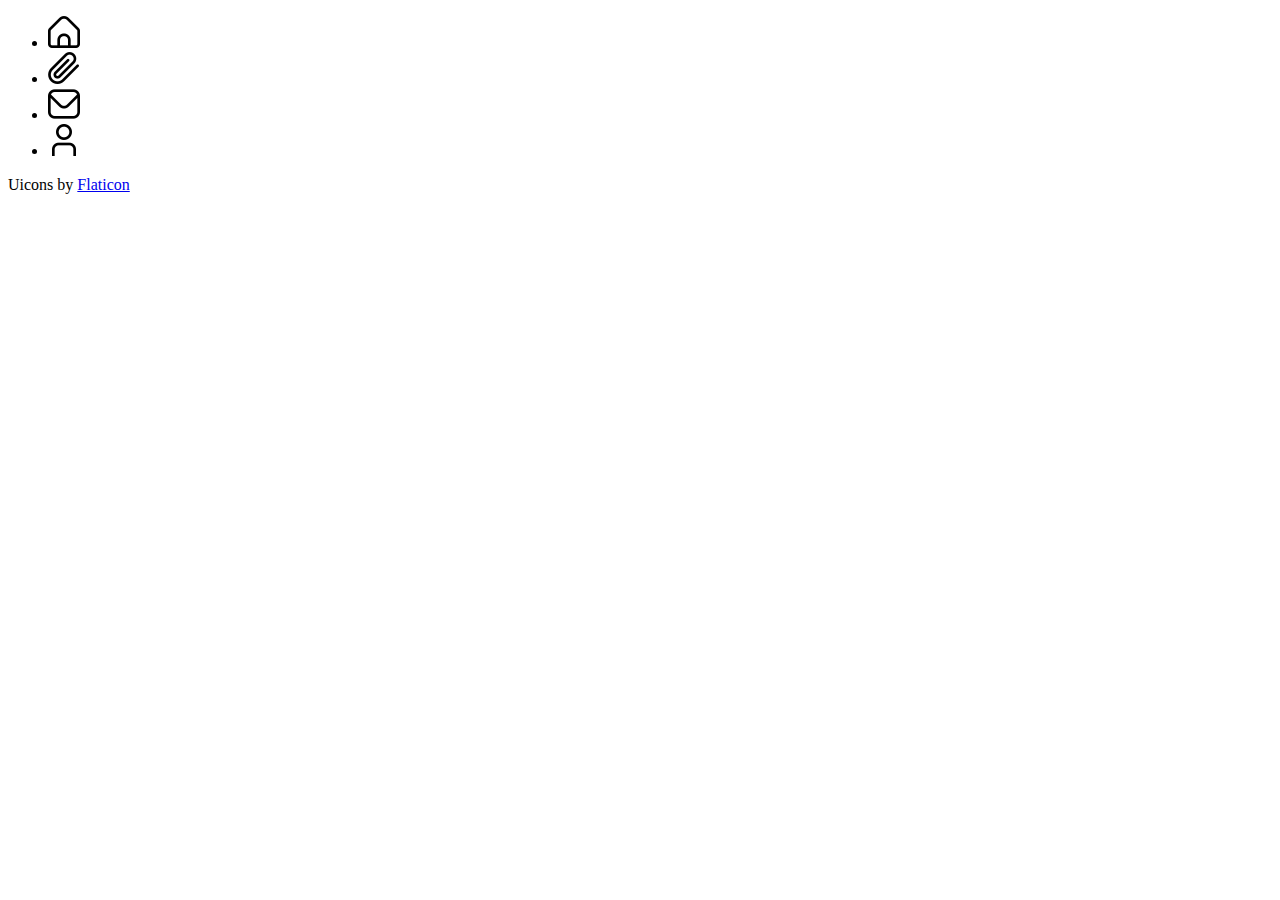
==== index.html @ 5f4e396c "added icons and css pages" ====
<!DOCTYPE html>
<html lang="en">
<head>
    <meta charset="UTF-8">
    <meta http-equiv="X-UA-Compatible" content="IE=edge">
    <meta name="viewport" content="width=device-width, initial-scale=1.0">
    <title>Alexis's Portfolio | Home</title>
    <link rel="stylesheet" href="styles/base.css">
</head>
<body>
    <header>
        <nav>
            <ul>
                <li><img src="img/home.png"></li>
                <li><img src="img/clip.png"></li>
                <li><img src="img/envelope.png"></li>
                <li><img src="img/user.png"></li>
            </ul>
        </nav>
    </header>
    <main>

    </main>
    <footer>
        Uicons by <a href="https://www.flaticon.com/uicons">Flaticon</a>
    </footer>
</body>
</html>
---- styles/base.css ----
/*home page*/
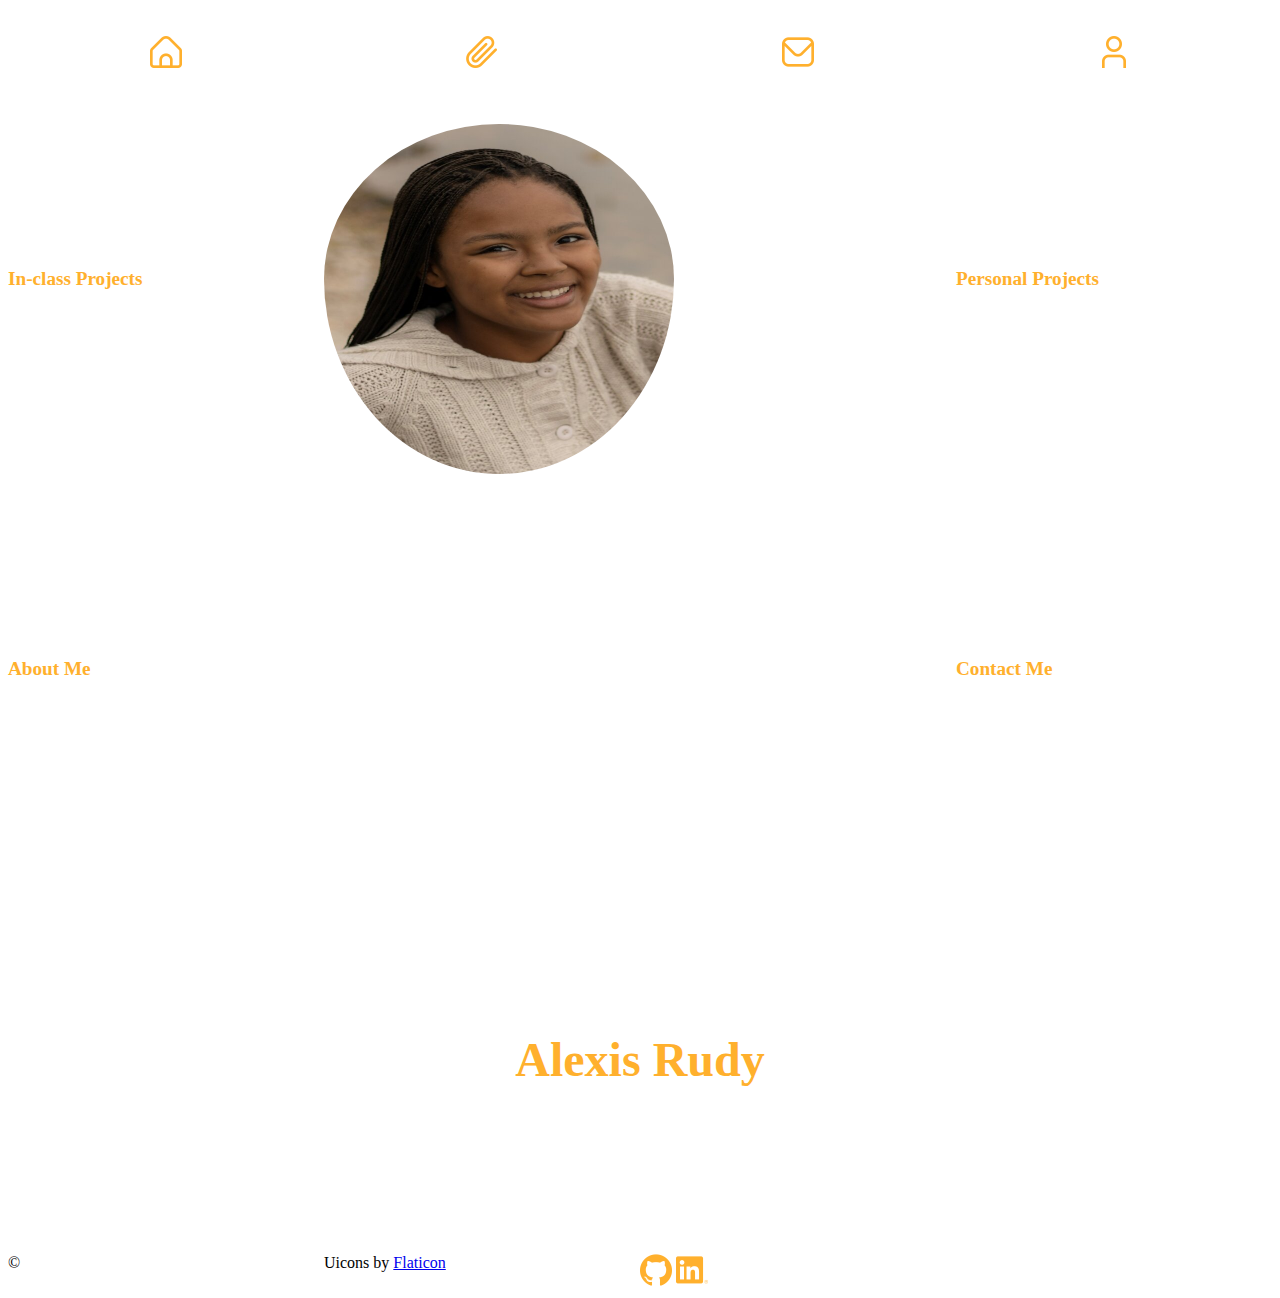
==== commit 860d23d1: "added the right icons" ====
--- a/index.html
+++ b/index.html
@@ -6,23 +6,40 @@
     <meta name="viewport" content="width=device-width, initial-scale=1.0">
     <title>Alexis's Portfolio | Home</title>
     <link rel="stylesheet" href="styles/base.css">
+    <link rel="stylesheet" href="styles/medium.css">
+    <link rel="stylesheet" href="styles/large.css">
 </head>
 <body>
     <header>
         <nav>
             <ul>
-                <li><img src="img/home.png"></li>
-                <li><img src="img/clip.png"></li>
-                <li><img src="img/envelope.png"></li>
-                <li><img src="img/user.png"></li>
+                <li><a href="index.html"><img src="img/home.png"></a></li>
+                <li><a href="#"><img src="img/clip.png"></a></li>
+                <li><a href="#"><img src="img/envelope.png"></a></li>
+                <li><a href="#"><img src="img/user.png"></a></li>
             </ul>
         </nav>
     </header>
     <main>
-
+        <h4 id="in-c">In-class Projects</h4>
+        <h4 id="pp">Personal Projects</h4>
+        <h4 id="aboutme">About Me</h4>
+        <h4 id="contact">Contact Me</h4>
+        <img src="img/rsz_cropped.jpg">
+        <h2>Alexis Rudy</h2>
     </main>
     <footer>
-        Uicons by <a href="https://www.flaticon.com/uicons">Flaticon</a>
+        <section> 
+            &#169; <span id="year"></span>
+        </section>
+        <section>
+            Uicons by <a href="https://www.flaticon.com/uicons">Flaticon</a>
+        </section>
+        <section>
+            <img src="img/github.png" alt="github logo">
+            <img src="img/linkedin.png" alt="linkedin logo">
+        </section>
+        
     </footer>
 </body>
 </html>--- a/styles/large.css
+++ b/styles/large.css
@@ -0,0 +1,71 @@
+/*home page*/
+nav{
+    width: 100%;
+    overflow: auto;
+    margin: 0;
+    padding: 0;
+    
+}
+ul{
+    list-style: none;
+    padding-left: 0;
+}
+ul a{
+    float: left;
+    text-align: center;
+    width: 25%;
+    padding: 12px 0;
+}
+ul a:hover{
+    background-color: #fde8c3;
+}
+main{
+    display: grid;
+    grid-template-columns: 1fr 2fr 1fr;
+    grid-template-rows: 1fr 1fr 1fr;
+    align-items: center;
+}
+h4{
+    color: #ffb02d;
+    font-size: 1.2rem;
+}
+#in-c{
+    grid-column: 1;
+    grid-row: 1;
+}
+#pp{
+    grid-column: 3;
+    grid-row: 1;
+    text-align: left;
+}
+#aboutme{
+    grid-column: 1;
+    grid-row: 2;
+}
+#contact{
+    grid-column: 3;
+    grid-row: 2;
+    text-align: left;
+}
+main img{
+    grid-column: 2;
+    grid-row: 1/2;
+    padding-top: 40px;
+    width: 350px;
+    height: 350px;
+    border-radius: 50%;
+    outline-color: #ffb02d;
+    outline-width: 30px;
+    margin: 0;
+}
+h2{
+    grid-column: 2;
+    grid-row: 3;
+    color: #ffb02d;
+    font-size: 3rem;
+    text-align: center;
+}
+footer{
+    display: grid;
+    grid-template-columns: 1fr 1fr 1fr 1fr;
+}
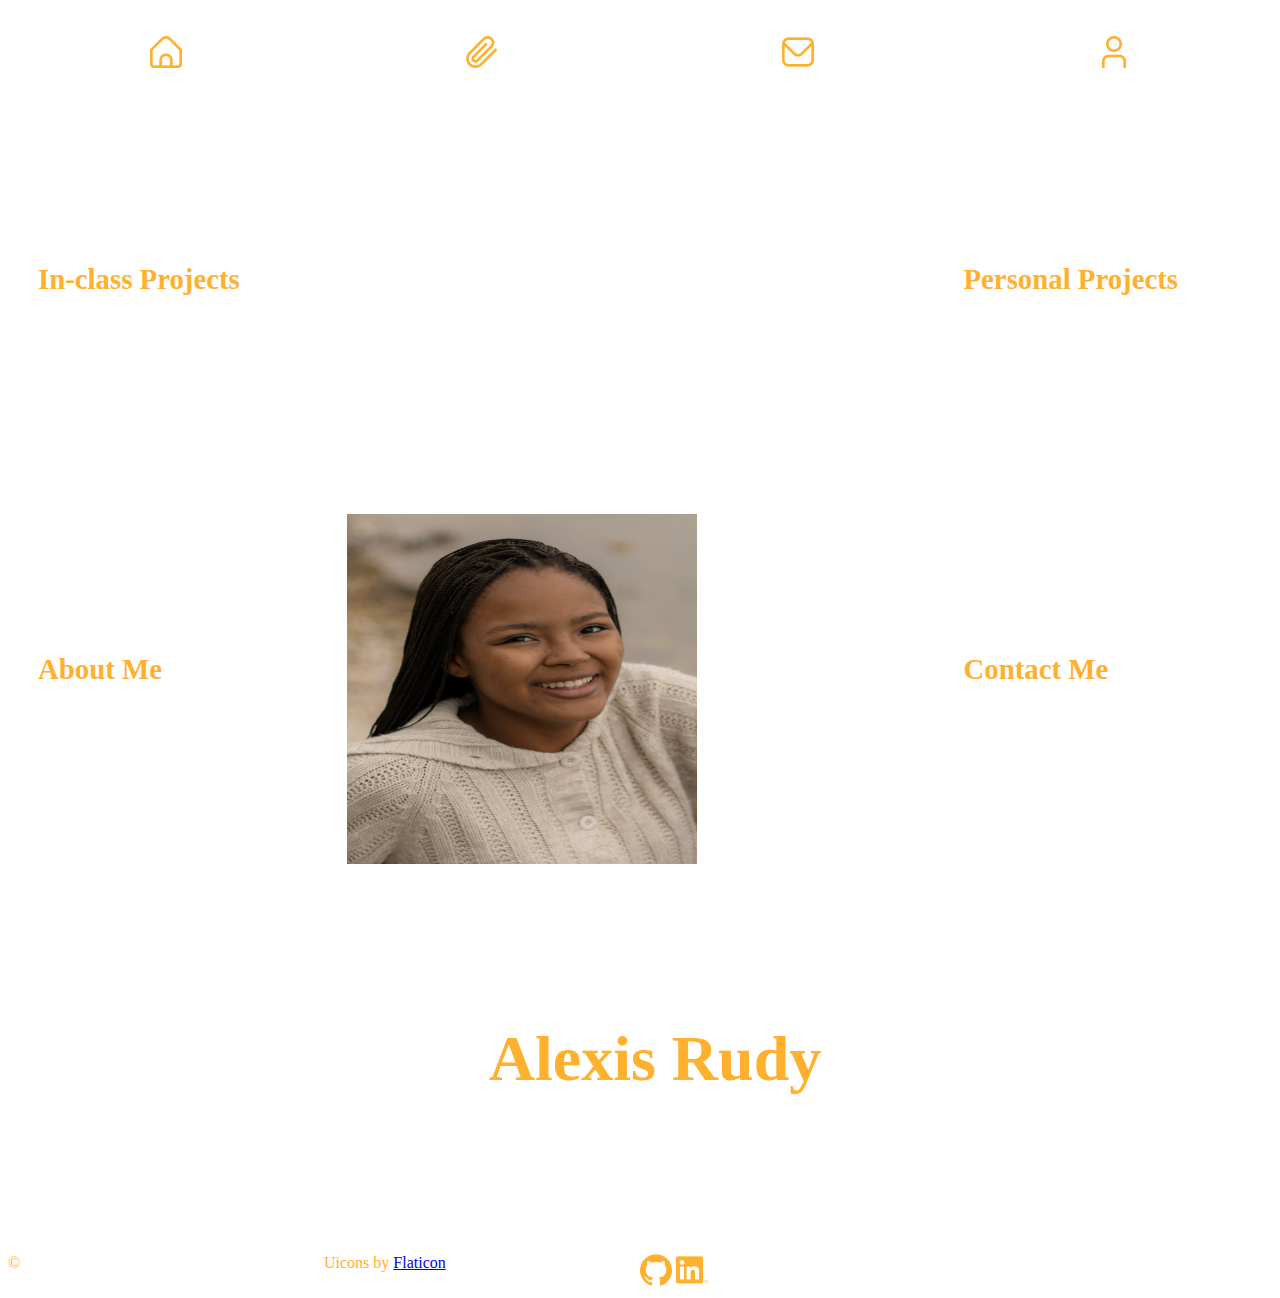
==== commit 728a4ac3: "fixed grid" ====
--- a/index.html
+++ b/index.html
@@ -15,17 +15,17 @@
             <ul>
                 <li><a href="index.html"><img src="img/home.png"></a></li>
                 <li><a href="#"><img src="img/clip.png"></a></li>
-                <li><a href="#"><img src="img/envelope.png"></a></li>
-                <li><a href="#"><img src="img/user.png"></a></li>
+                <li><a href="contactme.html"><img src="img/envelope.png"></a></li>
+                <li><a href="aboutme.html"><img src="img/user.png"></a></li>
             </ul>
         </nav>
     </header>
     <main>
-        <h4 id="in-c">In-class Projects</h4>
-        <h4 id="pp">Personal Projects</h4>
-        <h4 id="aboutme">About Me</h4>
-        <h4 id="contact">Contact Me</h4>
-        <img src="img/rsz_cropped.jpg">
+        <a id="in-c" href="#"><h4>In-class Projects</h4></a>
+        <a id="pp" href="#"><h4>Personal Projects</h4></a>
+        <a id="aboutme" href="aboutme.html"><h4>About Me</h4></a>
+        <a id="contact" href="contactme.html"><h4>Contact Me</h4></a>
+        <img src="img/rsz_cropped.jpg" alt="a picture of me">
         <h2>Alexis Rudy</h2>
     </main>
     <footer>
@@ -36,8 +36,8 @@
             Uicons by <a href="https://www.flaticon.com/uicons">Flaticon</a>
         </section>
         <section>
-            <img src="img/github.png" alt="github logo">
-            <img src="img/linkedin.png" alt="linkedin logo">
+            <a href="https://github.com/alexis-rudy"><img src="img/github.png" alt="github logo"></a>
+            <a href="www.linkedin.com/in/alexis-rudy"><img src="img/linkedin.png" alt="linkedin logo"></a>
         </section>
         
     </footer>
--- a/styles/large.css
+++ b/styles/large.css
@@ -24,10 +24,14 @@
     grid-template-columns: 1fr 2fr 1fr;
     grid-template-rows: 1fr 1fr 1fr;
     align-items: center;
+    padding-left: 30px;
 }
 h4{
     color: #ffb02d;
-    font-size: 1.2rem;
+    font-size: 1.8rem;
+}
+main a{
+    text-decoration: none;
 }
 #in-c{
     grid-column: 1;
@@ -49,11 +53,10 @@
 }
 main img{
     grid-column: 2;
-    grid-row: 1/2;
+    grid-row: 2/3;
     padding-top: 40px;
     width: 350px;
     height: 350px;
-    border-radius: 50%;
     outline-color: #ffb02d;
     outline-width: 30px;
     margin: 0;
@@ -62,10 +65,11 @@
     grid-column: 2;
     grid-row: 3;
     color: #ffb02d;
-    font-size: 3rem;
+    font-size: 4rem;
     text-align: center;
 }
 footer{
     display: grid;
     grid-template-columns: 1fr 1fr 1fr 1fr;
+    color: #ffb02d;
 }
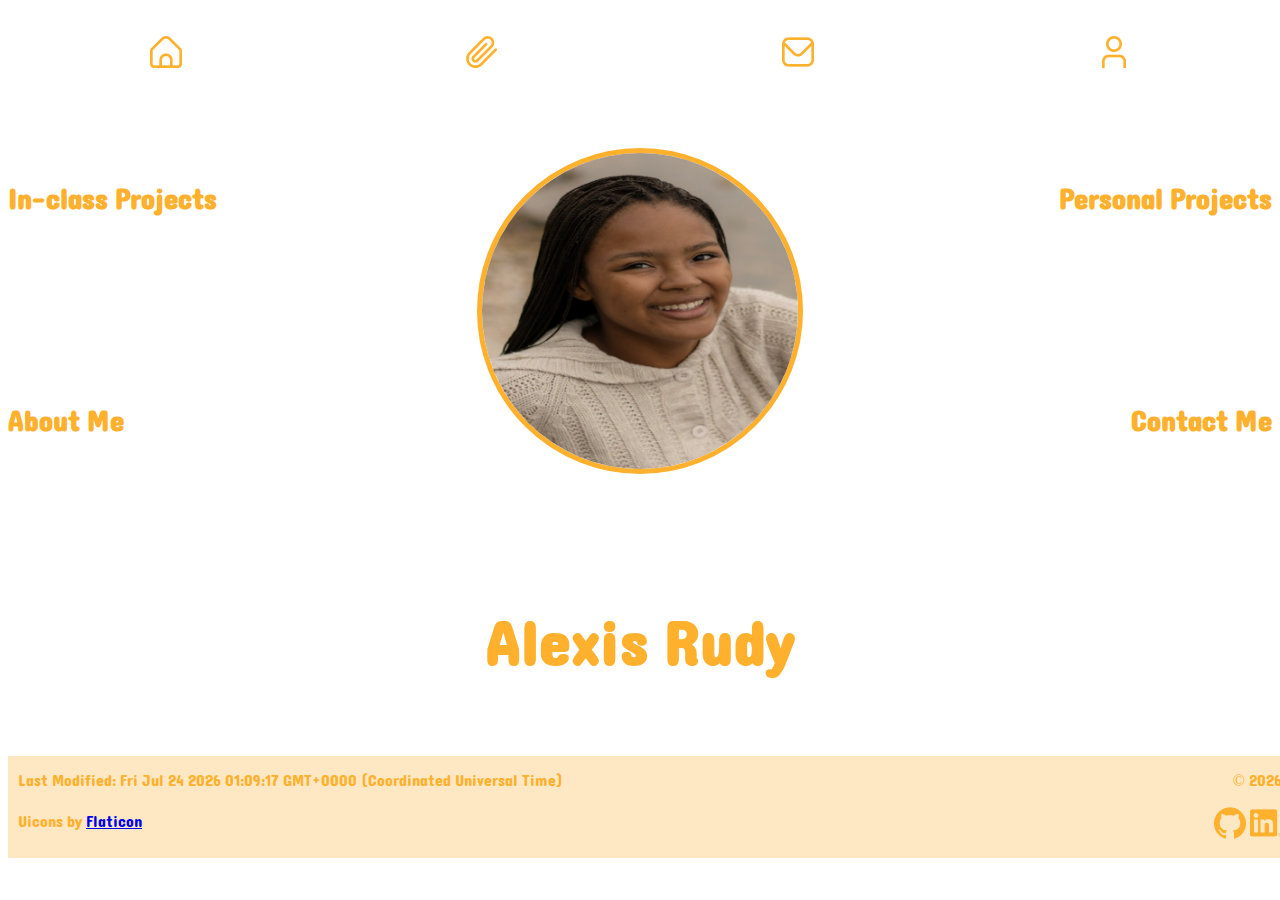
==== commit a0cd7b71: "fixed footer layout" ====
--- a/index.html
+++ b/index.html
@@ -29,17 +29,14 @@
         <h2>Alexis Rudy</h2>
     </main>
     <footer>
-        <section> 
-            &#169; <span id="year"></span>
-        </section>
-        <section>
-            Uicons by <a href="https://www.flaticon.com/uicons">Flaticon</a>
-        </section>
-        <section>
+        <div>Last Modified: <span id="lastmod"></span></div>
+        <div class="icons">&#169; <span id="year"></span></div>
+        <div>Uicons by <a href="https://www.flaticon.com/uicons">Flaticon</a></div>
+        <div class="icons">
             <a href="https://github.com/alexis-rudy"><img src="img/github.png" alt="github logo"></a>
             <a href="www.linkedin.com/in/alexis-rudy"><img src="img/linkedin.png" alt="linkedin logo"></a>
-        </section>
-        
+        </div>
+        <script src="script/motion.js"></script>
     </footer>
 </body>
 </html>--- a/styles/base.css
+++ b/styles/base.css
@@ -1 +1,58 @@
 /*home page*/
+@import url('https://fonts.googleapis.com/css2?family=Dangrek&display=swap');
+/*home page*/
+
+body{
+    
+    font-family: 'Dangrek', cursive;
+}
+nav{
+    width: 100%;
+    overflow: auto;
+    margin: 0;
+    padding: 0;
+    
+}
+ul{
+    list-style: none;
+    padding-left: 0;
+}
+ul a{
+    float: left;
+    text-align: center;
+    width: 25%;
+    padding: 12px 0;
+}
+ul a:hover{
+    background-color: #fde8c3;
+}
+h4{
+    color: #ffb02d;
+}
+main a{
+    text-decoration: none;
+}
+main img{
+    width: 50%;
+    margin: 0 auto;
+    border-radius: 50%;
+    border: #ffb02d solid 5px;
+}
+h2{
+    color: #ffb02d;
+    font-size: 4rem;
+    text-align: center;
+}
+footer{
+    display: grid;
+    grid-template-columns: 1fr 1fr;
+    grid-template-rows: 1fr 1fr;
+    color: #ffb02d;
+    background-color: #fde8c3;
+    width: 100%;
+    margin: 0 auto;
+    padding: 10px;
+}
+.icons{
+    text-align: right;
+}--- a/styles/medium.css
+++ b/styles/medium.css
@@ -0,0 +1,5 @@
+main{
+    display: grid;
+    grid-template-columns: 1fr 1fr;
+    grid-template-rows: 1fr 1fr 1fr 1fr;
+}--- a/styles/large.css
+++ b/styles/large.css
@@ -1,37 +1,12 @@
-/*home page*/
-nav{
-    width: 100%;
-    overflow: auto;
-    margin: 0;
-    padding: 0;
-    
-}
-ul{
-    list-style: none;
-    padding-left: 0;
-}
-ul a{
-    float: left;
-    text-align: center;
-    width: 25%;
-    padding: 12px 0;
-}
-ul a:hover{
-    background-color: #fde8c3;
-}
 main{
     display: grid;
     grid-template-columns: 1fr 2fr 1fr;
     grid-template-rows: 1fr 1fr 1fr;
     align-items: center;
-    padding-left: 30px;
 }
 h4{
     color: #ffb02d;
     font-size: 1.8rem;
-}
-main a{
-    text-decoration: none;
 }
 #in-c{
     grid-column: 1;
@@ -40,7 +15,7 @@
 #pp{
     grid-column: 3;
     grid-row: 1;
-    text-align: left;
+    text-align: right;
 }
 #aboutme{
     grid-column: 1;
@@ -49,27 +24,13 @@
 #contact{
     grid-column: 3;
     grid-row: 2;
-    text-align: left;
+    text-align: right;
 }
 main img{
     grid-column: 2;
-    grid-row: 2/3;
-    padding-top: 40px;
-    width: 350px;
-    height: 350px;
-    outline-color: #ffb02d;
-    outline-width: 30px;
-    margin: 0;
+    grid-row: 1/3;
 }
 h2{
     grid-column: 2;
     grid-row: 3;
-    color: #ffb02d;
-    font-size: 4rem;
-    text-align: center;
 }
-footer{
-    display: grid;
-    grid-template-columns: 1fr 1fr 1fr 1fr;
-    color: #ffb02d;
-}
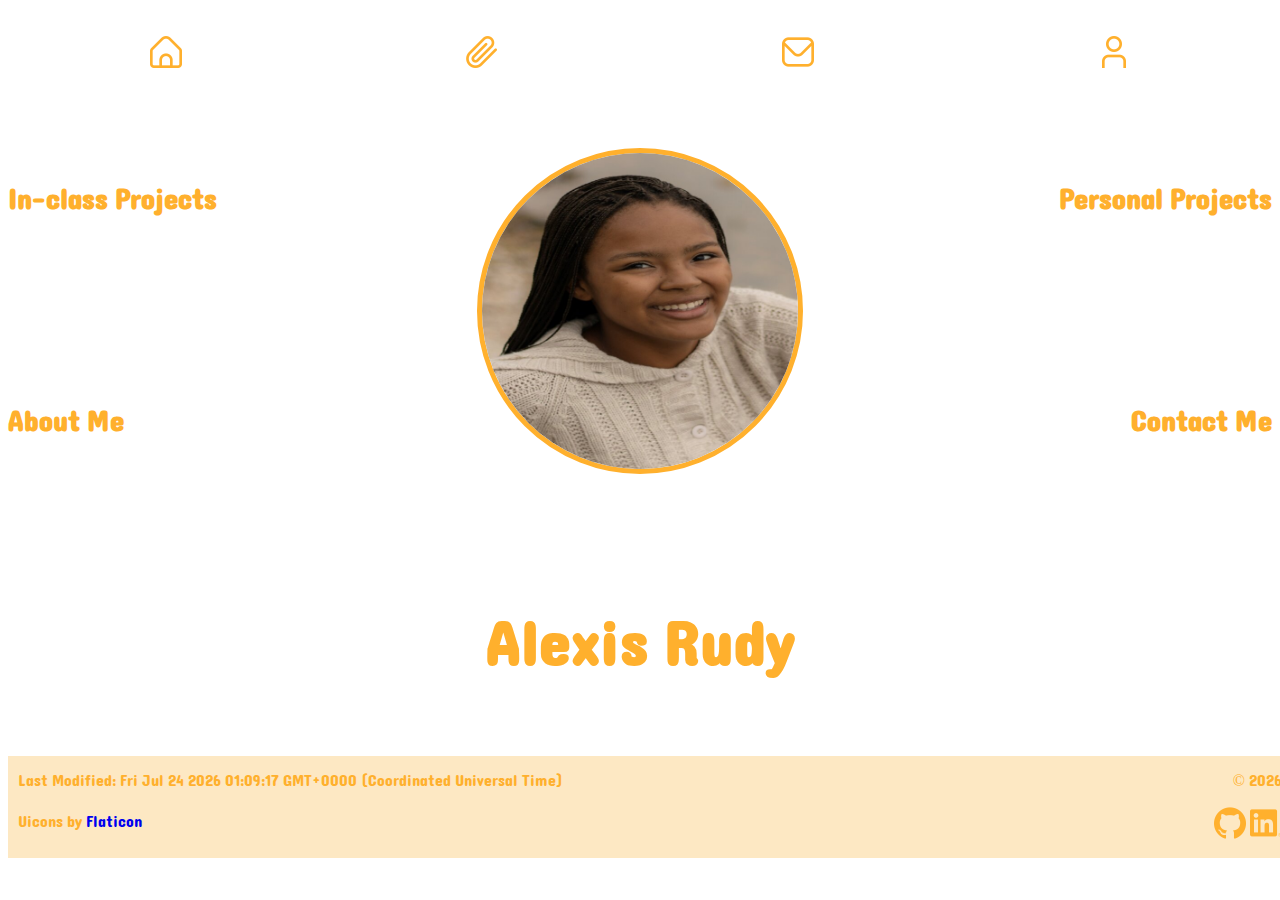
==== commit b1701122: "fixing grid" ====
--- a/index.html
+++ b/index.html
@@ -6,6 +6,7 @@
     <meta name="viewport" content="width=device-width, initial-scale=1.0">
     <title>Alexis's Portfolio | Home</title>
     <link rel="stylesheet" href="styles/base.css">
+    <link rel="stylesheet" href="styles/small.css">
     <link rel="stylesheet" href="styles/medium.css">
     <link rel="stylesheet" href="styles/large.css">
 </head>
--- a/styles/base.css
+++ b/styles/base.css
@@ -29,7 +29,7 @@
 h4{
     color: #ffb02d;
 }
-main a{
+a{
     text-decoration: none;
 }
 main img{
@@ -55,4 +55,23 @@
 }
 .icons{
     text-align: right;
+}
+
+/*contact me page*/
+fieldset{
+    width: 100%;
+    margin: 0 auto;
+    padding: 0;
+}
+.top{
+    display: block;
+    padding: 10px;
+}
+.messageBtn{
+    font-size: 1.3rem;
+    font-family: 'Dangrek', cursive;
+    border: none;
+}
+.messageBtn:hover{
+    cursor: pointer;
 }--- a/styles/large.css
+++ b/styles/large.css
@@ -1,3 +1,4 @@
+/*HOMEPAGE*/
 main{
     display: grid;
     grid-template-columns: 1fr 2fr 1fr;
